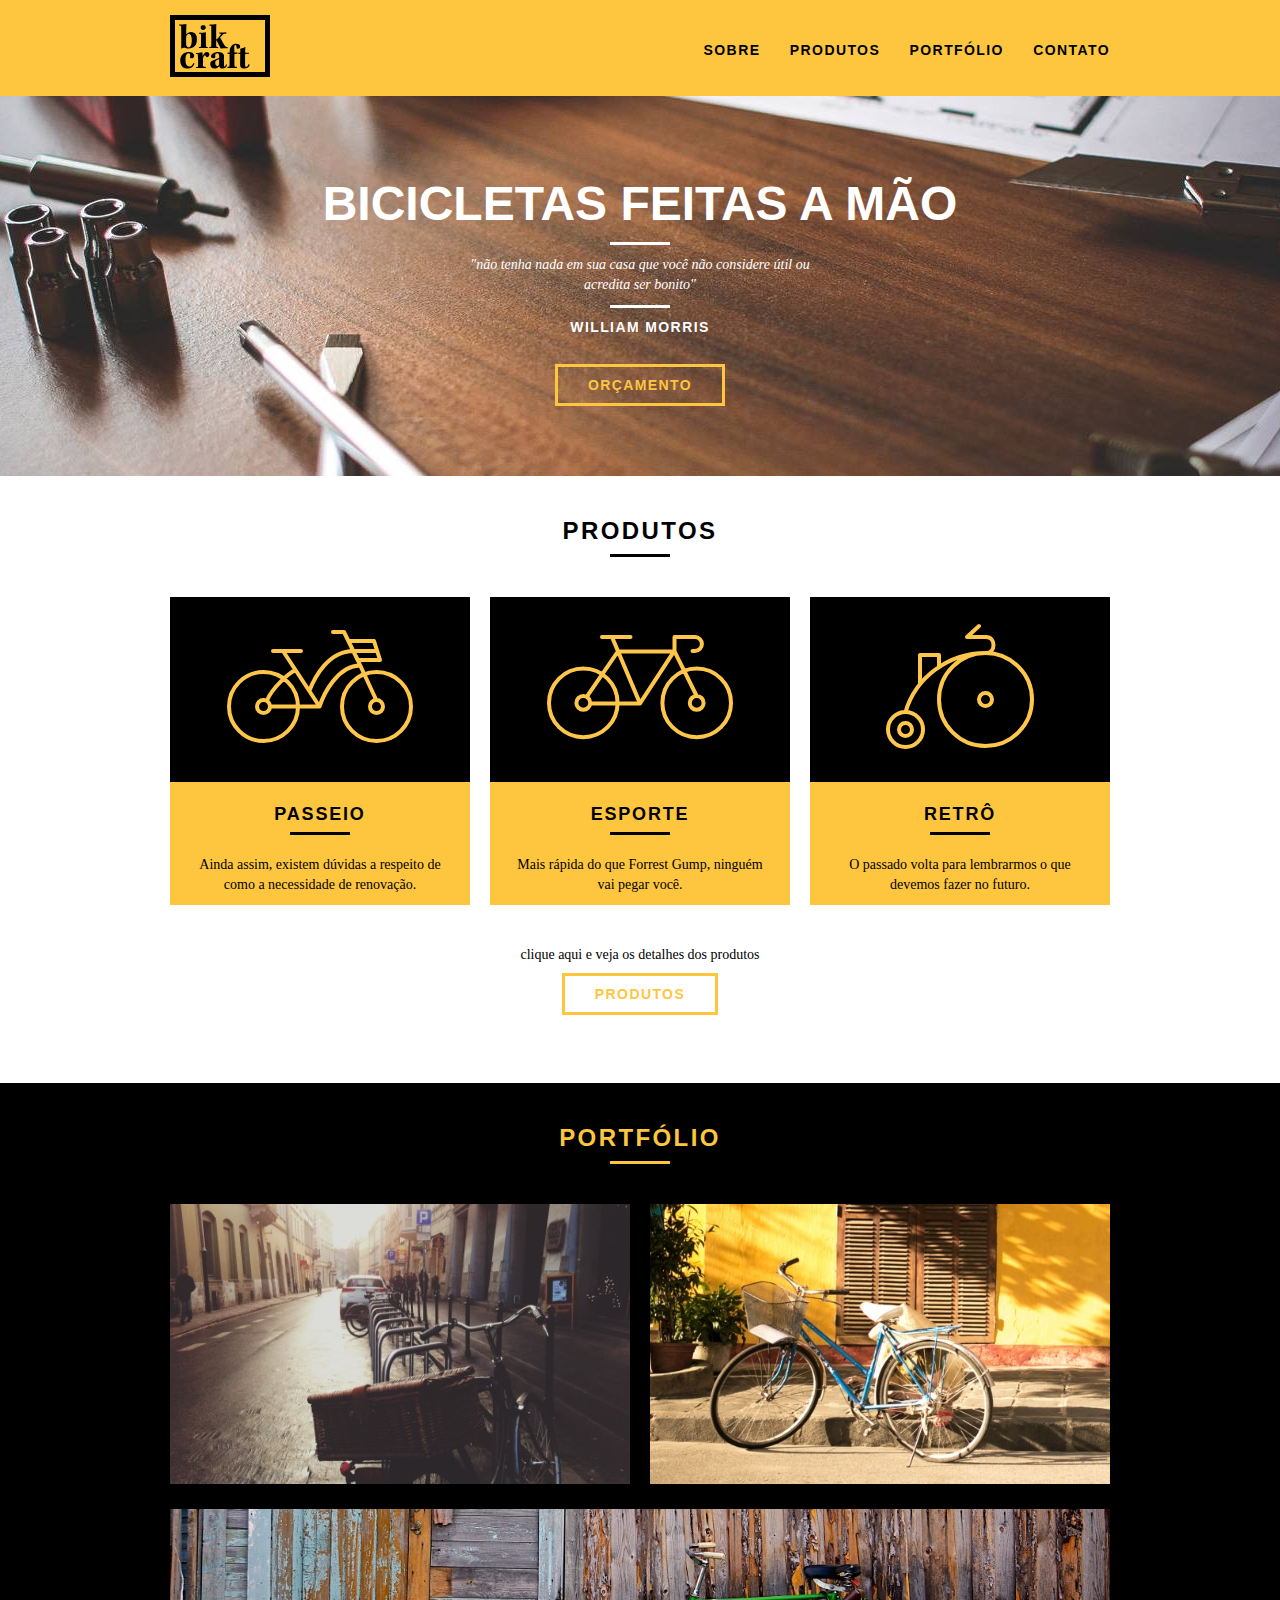
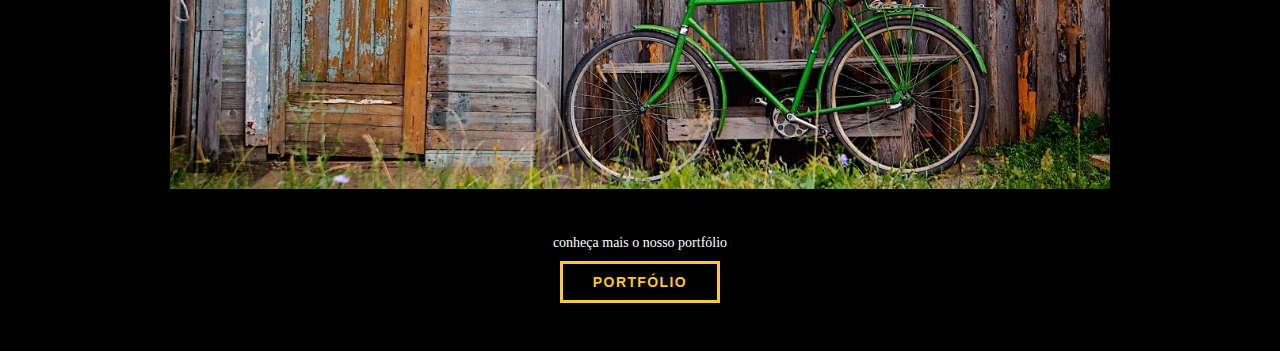
==== index.html @ dec58f5a "add portfolio home" ====
<!DOCTYPE html>
<html lang="pt-br">

<head>

  <link rel="stylesheet" href="css/normalize.css">
  <link rel="stylesheet" href="css/reset.css">
  <link rel="stylesheet" href="css/grid.css">
  <link rel="stylesheet" href="css/style.css">

  <meta charset="UTF-8">
  <meta http-equiv="X-UA-Compatible" content="IE=edge">
  <meta name="viewport" content="width=device-width, initial-scale=1.0">
  <title>Bikcraft</title>
</head>

<body>

  <header class="header">
    <div class="container">
      <a href="index.html" class="grid-4">
        <img src="img/bikcraft.svg" alt="logo">
      </a>
      <nav class="header_menu grid-12">
        <ul>
          <li><a href="sobre.html">Sobre</a></li>
          <li><a href="produtos.html">Produtos</a></li>
          <li><a href="portfolio.html">Portfólio</a></li>
          <li><a href="contato.html">Contato</a></li>
        </ul>
      </nav>
    </div>
  </header>

  <section class="introducao">
    <div class="container">
      <h1>Bicicletas feitas a mão</h1>
      <blockquote class="quote-externo">
        <p>"não tenha nada em sua casa que você não considere útil ou acredita ser bonito"</p>
        <cite>William Morris</cite>
      </blockquote>
      <a href="produtos.html" class="btn">Orçamento</a>
    </div>
  </section>

  <section class="container">
    <h2 class="subtitulo">Produtos</h2>
    <ul class="produtos_lista">
      <li class="grid-1-3">
        <div class="produtos_icone">
          <img src="./img/produtos/passeio.svg" alt="Bikecraft Passeio">
        </div>

        <h3>Passeio</h3>
        <p>Ainda assim, existem dúvidas a respeito de como a necessidade de renovação.</p>
      </li>
      <li class="grid-1-3">
        <div class="produtos_icone">
          <img src="./img/produtos/esporte.svg" alt="Bikecraft Esporte">
        </div>
        <h3>Esporte</h3>
        <p>Mais rápida do que Forrest Gump, ninguém vai pegar você.</p>
      </li>
      <li class="grid-1-3">
        <div class="produtos_icone">
          <img src="./img/produtos/retro.svg" alt="Bikecraft Retrô">
        </div>
        <h3>Retrô</h3>
        <p>O passado volta para lembrarmos o que devemos fazer no futuro.</p>
      </li>
    </ul>
    <div class="call-to-action">
      <p>clique aqui e veja os detalhes dos produtos</p>
      <div><a href="produtos.html" class="btn btn-preto">Produtos</a></div>
    </div>

  </section>

  <section class="portfolio">
    <div class="container ">
      <h2 class="subtitulo">Portfólio</h2>
      <ul class="portfolio_lista">
        <li class="grid-8"><img src="img/portfolio/retro.jpg" alt="Bicicleta Retrô"></li>
        <li class="grid-8"><img src="img/portfolio/passeio.jpg" alt="Bicicleta Passeio"></li>
        <li class="grid-16"><img src="img/portfolio/esporte.jpg" alt="Bicicleta Esporte"></li>
      </ul>
      <div class="call-to-action">
        <p>conheça mais o nosso portfólio</p>
        <div><a href="portfolio.html" class="btn">Portfólio</a></div>
      </div>
    </div>

  </section>



</body>

</html>
---- css/grid.css ----
*,
*:before,
*:after {
  -webkit-box-sizing: border-box;
  -moz-box-sizing: border-box;
  box-sizing: border-box;
}

.container {
  width: 960px;
  margin: 0 auto;
  padding: 0px;
  position: relative;
}

.container:after,
.container:before {
  content: " ";
  display: table;
}

.container:after {
  clear: both;
}

.grid-1,
.grid-2,
.grid-3,
.grid-4,
.grid-5,
.grid-6,
.grid-7,
.grid-8,
.grid-9,
.grid-10,
.grid-11,
.grid-12,
.grid-13,
.grid-14,
.grid-15,
.grid-16,
.grid-1-3 {
  float: left;
  margin-left: 10px;
  margin-right: 10px;
}

.grid-1 {
  width: 40px;
}
.grid-2 {
  width: 100px;
}
.grid-3 {
  width: 160px;
}
.grid-4 {
  width: 220px;
}
.grid-5 {
  width: 280px;
}
.grid-6 {
  width: 340px;
}
.grid-7 {
  width: 400px;
}
.grid-8 {
  width: 460px;
}
.grid-9 {
  width: 520px;
}
.grid-10 {
  width: 580px;
}
.grid-11 {
  width: 640px;
}
.grid-12 {
  width: 700px;
}
.grid-13 {
  width: 760px;
}
.grid-14 {
  width: 820px;
}
.grid-15 {
  width: 880px;
}
.grid-16 {
  width: 940px;
}
.grid-1-3 {
  width: 300px;
}
---- css/style.css ----
/* Estilos gerais */

body {
  font-family: Arial, Helvetica, sans-serif;
}

p {
  font-family: Georgia, "Times New Roman", Times, serif;
  font-size: 14px;
  line-height: 20px;
}

/* Fonts */
.introducao h1,
.introducao blockquote cite,
.btn,
.subtitulo {
  text-transform: uppercase;
}

.subtitulo {
  font-weight: bold;
  font-size: 24px;
  line-height: 30px;
  letter-spacing: 0.1em;
  color: black;
  text-align: center;
  margin-top: 40px;
  margin-bottom: 40px;
}

.subtitulo::after {
  content: "";
  display: block;
  width: 60px;
  height: 3px;
  background: black;
  margin: 8px auto 10px auto;
}

.btn {
  border: 3px solid #fec63e;
  padding: 10px 30px;
  color: #fec63e;
  font-size: 14px;
  line-height: 15px;
  letter-spacing: 0.1em;
  font-weight: bold;
}

.btn:hover {
  border: 3px solid #fff;

  color: #fff;
}

.btn-preto {
  color: #fec63e;
  border-color: #fec63e;
}

.btn-preto:hover {
  border: 3px solid black;

  color: black;
}

/* Header */

.header {
  width: 100%;
  background: #fec63e;
  padding: 15px 0;
}

.header_menu {
  text-align: right;
}

.header_menu ul li {
  display: inline-block;
  margin-left: 25px;
  margin-top: 25px;
}

.header_menu ul li a {
  color: black;
  font-weight: bold;
  text-transform: uppercase;
  letter-spacing: 0.1em;
  font-size: 14px;
  line-height: 20px;
  padding: 10px 0;
}

.header_menu ul li a:hover {
  color: white;
}

/* Introdução */

.introducao {
  width: 100%;
  height: 380px;
  background: url("../img/bg.jpg") no-repeat center;
  background-size: cover;
  text-align: center;
  color: white;
  padding-top: 80px;
}

.introducao h1 {
  font-size: 48px;
  font-weight: bold;
}

.quote-externo {
  max-width: 360px;
  margin: auto;
  margin-bottom: 40px;
}

.quote-externo p {
  font-style: italic;
}

.quote-externo p::before,
.quote-externo p::after {
  content: "";
  display: block;
  width: 60px;
  height: 3px;
  background: white;
  margin: 10px auto 10px auto;
}

.quote-externo cite {
  font-style: normal;
  font-weight: bold;
  font-size: 14px;
  letter-spacing: 0.1em;
}

/* Produtos */

.produtos {
  padding: 60px 0;
}

.produtos_lista li {
  background: #fec63e;
  text-align: center;
}

.produtos_icone {
  background: black;
  padding: 20px;
}

.produtos_lista h3 {
  font-size: 18px;
  margin-top: 20px;
  margin-bottom: 10px;
  text-transform: uppercase;
  font-weight: bold;
  letter-spacing: 0.1em;
  line-height: 25px;
}

.produtos_lista h3::after {
  content: "";
  display: block;
  width: 60px;
  height: 3px;
  background: black;
  margin: 5px auto 5px auto;
}

.produtos_lista p {
  padding: 10px 20px;
}

.call-to-action {
  text-align: center;
  clear: both;
  padding-top: 40px;
  margin-bottom: 60px;
}

.call-to-action p {
  margin-bottom: 20px;
}

/* Portfólios */

.portfolio {
  width: 100%;
  background: #000;
  margin-top: 20px;
}

.portfolio .subtitulo {
  color: #fec63e;
}

.portfolio .subtitulo::after {
  background: #fec63e;
}

.portfolio_lista li:last-child {
  margin-top: 20px;
}

.portfolio .call-to-action p {
  color: #fff;
}
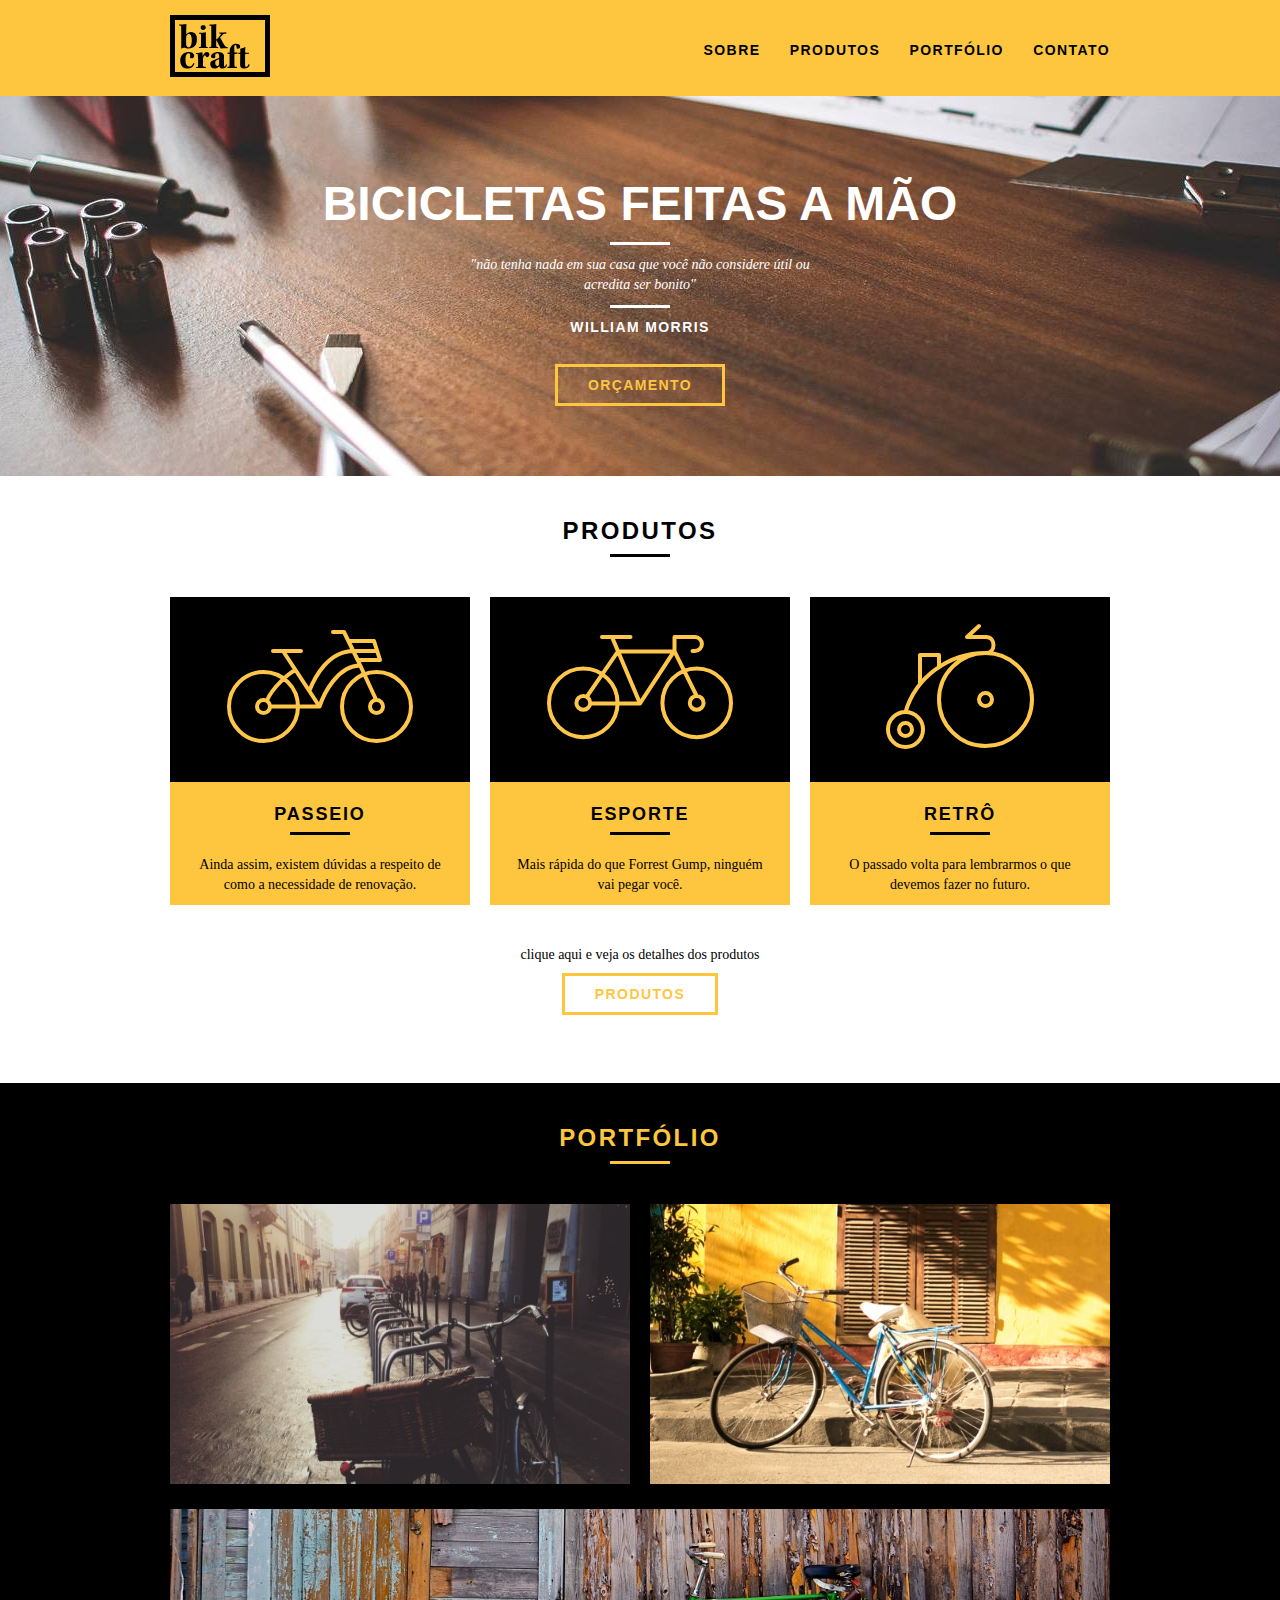
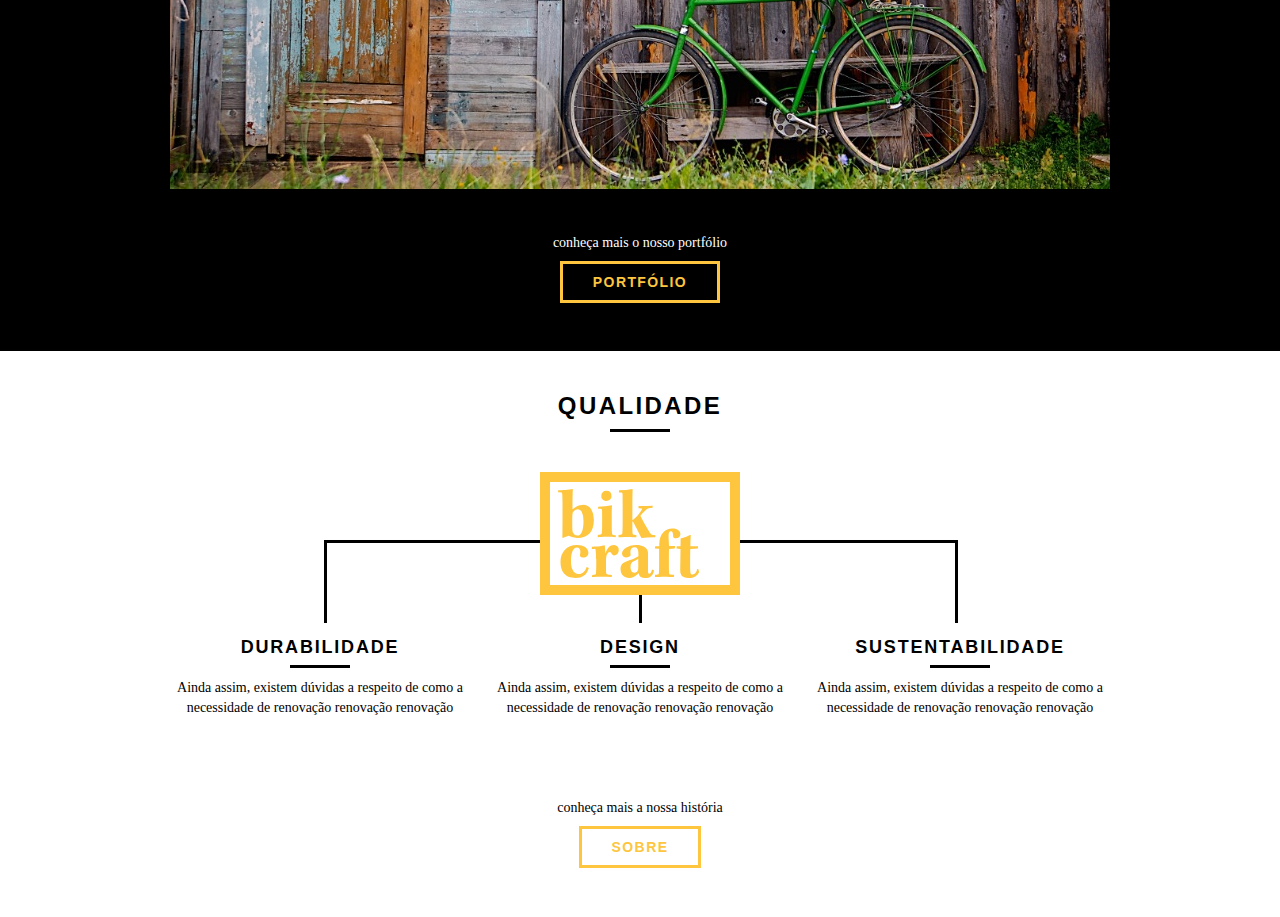
==== commit ad69d605: "add qualidade home" ====
--- a/index.html
+++ b/index.html
@@ -92,6 +92,30 @@
 
   </section>
 
+  <section class="qualidade container">
+    <h2 class="subtitulo">Qualidade</h2>
+    <img src="./img/bikcraft-qualidade.svg" alt="Bikcraft Qualidade">
+    <ul class="qualidade_lista">
+      <li class="grid-1-3">
+        <h3>Durabilidade</h3>
+        <p>Ainda assim, existem dúvidas a respeito de como a necessidade de renovação renovação renovação</p>
+      </li>
+      <li class="grid-1-3">
+        <h3>Design</h3>
+        <p>Ainda assim, existem dúvidas a respeito de como a necessidade de renovação renovação renovação</p>
+      </li>
+      <li class="grid-1-3">
+        <h3>Sustentabilidade</h3>
+        <p>Ainda assim, existem dúvidas a respeito de como a necessidade de renovação renovação renovação</p>
+      </li>
+    </ul>
+    <div class="call-to-action">
+      <p>conheça mais a nossa história</p>
+      <div><a href="sobre.html" class="btn btn-preto">Sobre</a></div>
+    </div>
+
+  </section>
+
 
 
 </body>
--- a/css/style.css
+++ b/css/style.css
@@ -214,3 +214,54 @@
 .portfolio .call-to-action p {
   color: #fff;
 }
+
+/* Qualidade */
+
+.qualidade {
+  position: relative;
+}
+
+.qualidade_lista {
+  padding-top: 20px;
+}
+
+.qualidade::after {
+  content: "";
+  width: 634px;
+  height: 83px;
+  display: block;
+  background: url("../img/linhas.svg") no-repeat center;
+  position: absolute;
+  top: 189px;
+  right: 162px;
+  z-index: -1;
+}
+
+.qualidade img {
+  margin: auto;
+  display: block;
+}
+
+.qualidade_lista li {
+  text-align: center;
+  padding: 0 0 40px;
+}
+
+.qualidade_lista h3 {
+  font-size: 18px;
+  margin-top: 20px;
+  margin-bottom: 10px;
+  text-transform: uppercase;
+  font-weight: bold;
+  letter-spacing: 0.1em;
+  line-height: 25px;
+}
+
+.qualidade_lista h3::after {
+  content: "";
+  display: block;
+  width: 60px;
+  height: 3px;
+  background: black;
+  margin: 5px auto 5px auto;
+}
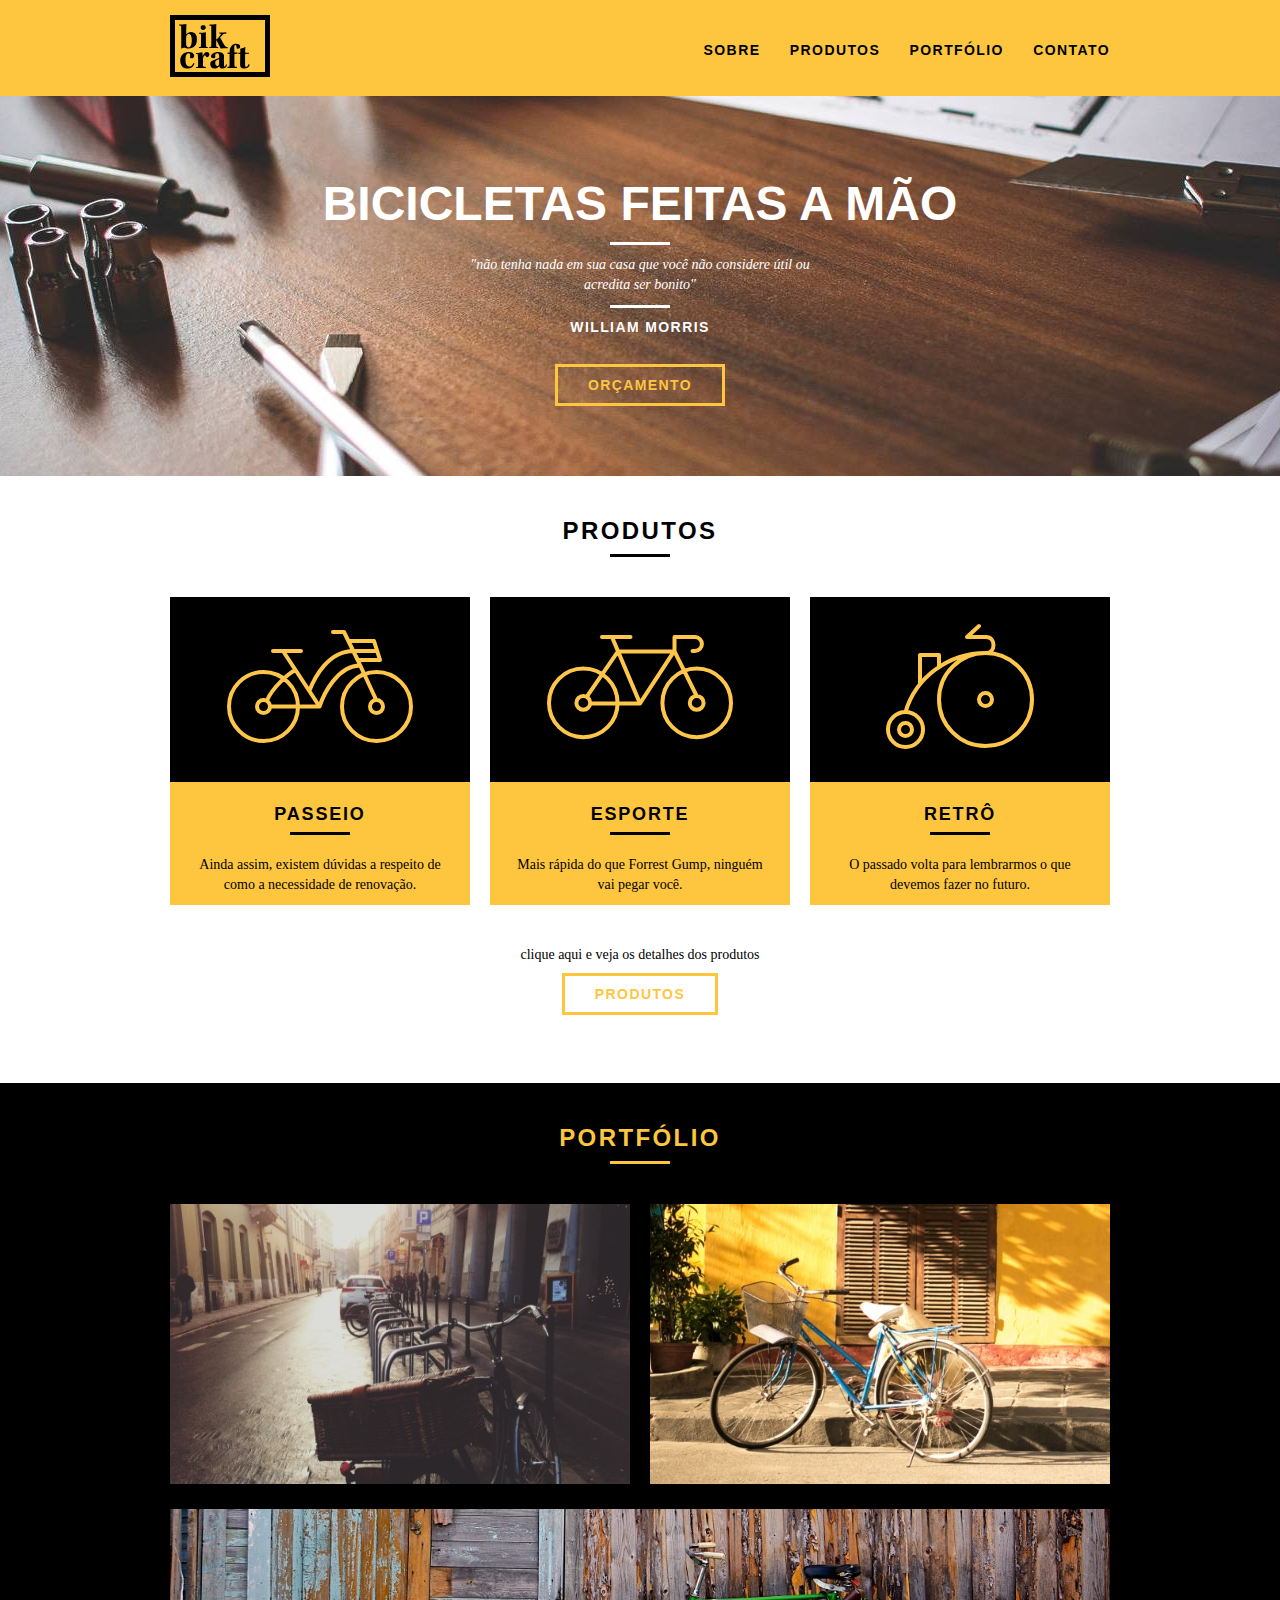
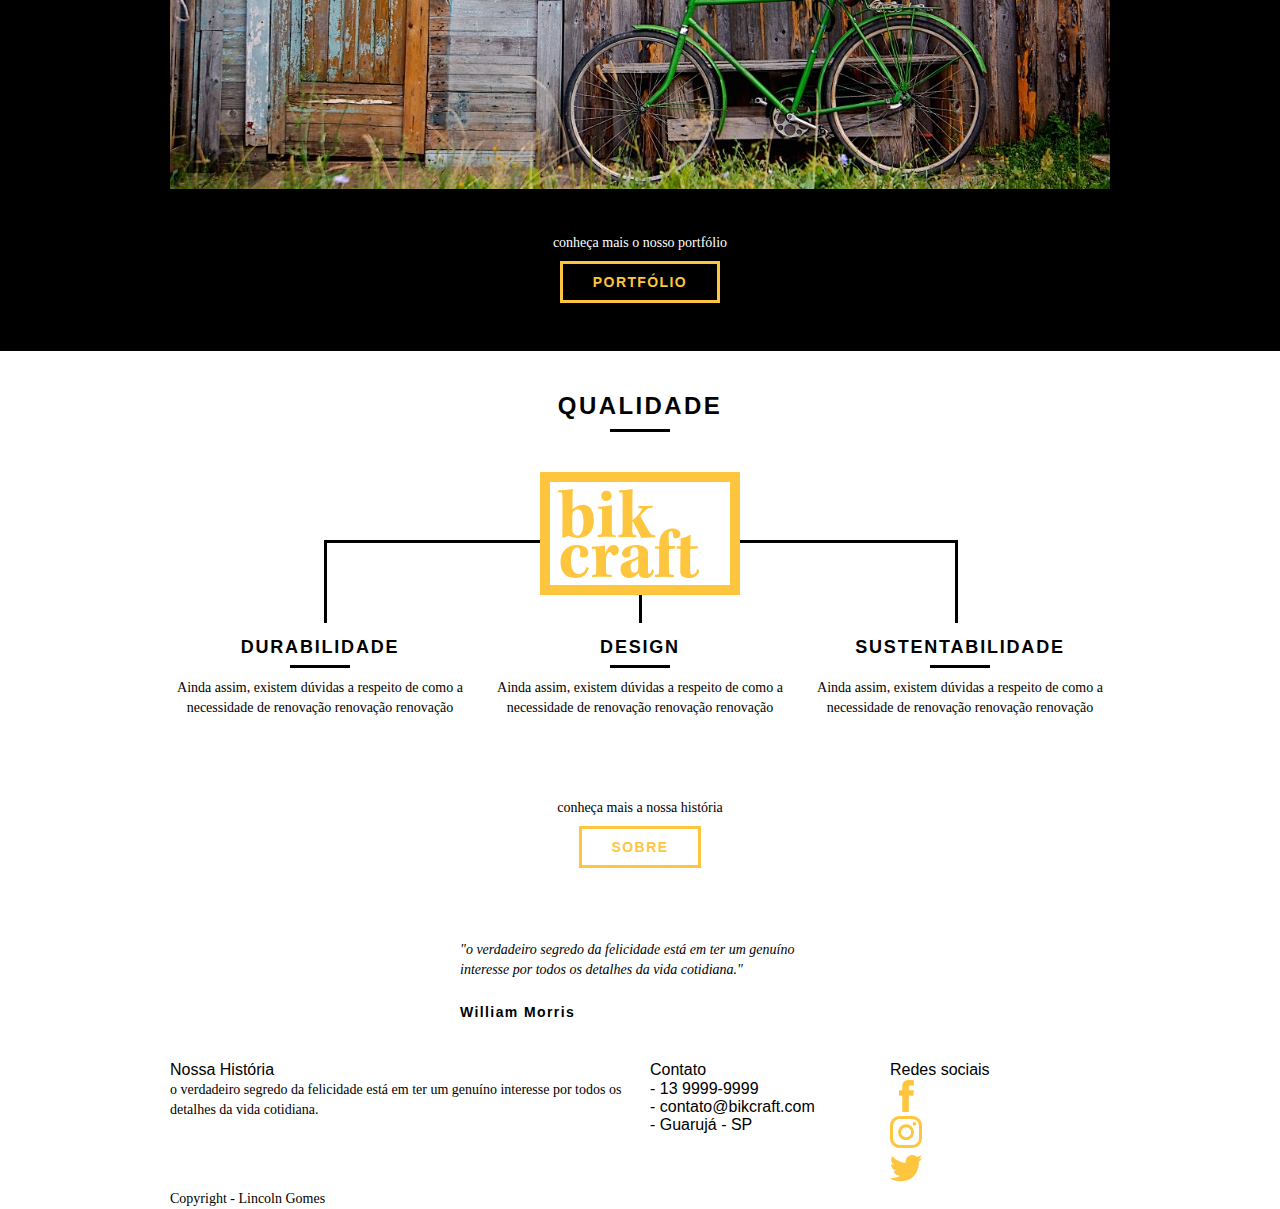
==== commit fe469ca1: "add footer home" ====
--- a/index.html
+++ b/index.html
@@ -116,6 +116,60 @@
 
   </section>
 
+  <section class="quebra">
+    <blockquote class="quote-externo container">
+      <p>
+        "o verdadeiro segredo da felicidade está em ter um genuíno interesse por todos os detalhes da vida cotidiana."
+      </p>
+      <cite>William Morris</cite>
+    </blockquote>
+
+  </section>
+
+  <footer class="footer">
+    <div class="footer_info container ">
+
+      <div class="grid-8 footer_historia">
+        <h3>Nossa História</h3>
+        <p>o verdadeiro segredo da felicidade está em ter um genuíno interesse por todos os detalhes da vida cotidiana.</p>
+      </div>
+      <div class="grid-4 footer_contato">
+        <h3>Contato</h3>
+        <ul>
+          <li>- 13 9999-9999</li>
+          <li>- contato@bikcraft.com</li>
+          <li>- Guarujá - SP</li>
+        </ul>
+      </div>
+      <div class="grid-4 footer_rede">
+        <h3>Redes sociais</h3>
+        <ul>
+          <li>
+            <a href="#"><img src="./img/redes-sociais/facebook.svg" alt="Bikcraft Facebook"></a>
+          </li>
+          <li>
+            <a href="#"><img src="./img/redes-sociais/instagram.svg" alt="Bikcraft Instagram"></a>
+          </li>
+          <li>
+            <a href="#"><img src="./img/redes-sociais/twitter.svg" alt="Bikcraft Twitter"></a>
+          </li>
+        </ul>
+      </div>
+
+    </div>
+
+
+    <div class="copy">
+      <div class="container">
+        <p class="grid-16">Copyright - Lincoln Gomes</p>
+      </div>
+
+    </div>
+
+
+
+  </footer>
+
 
 
 </body>
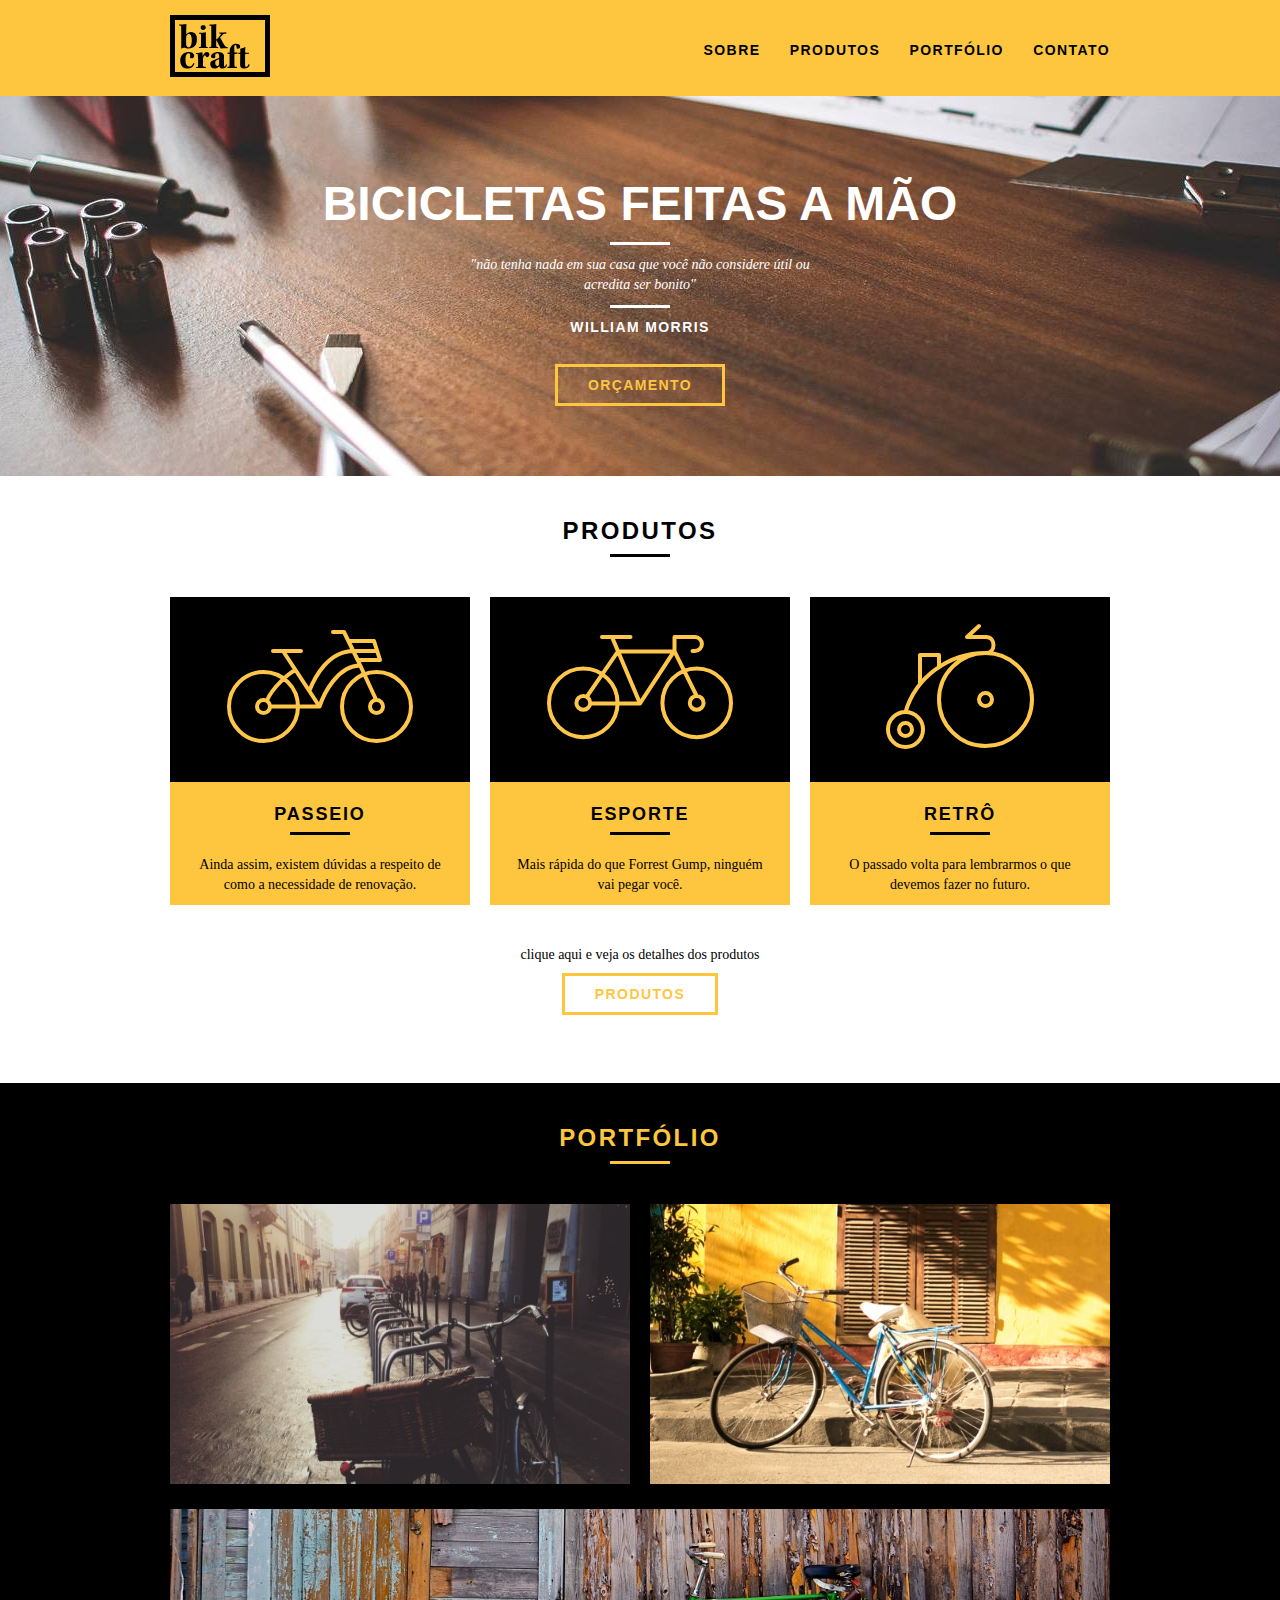
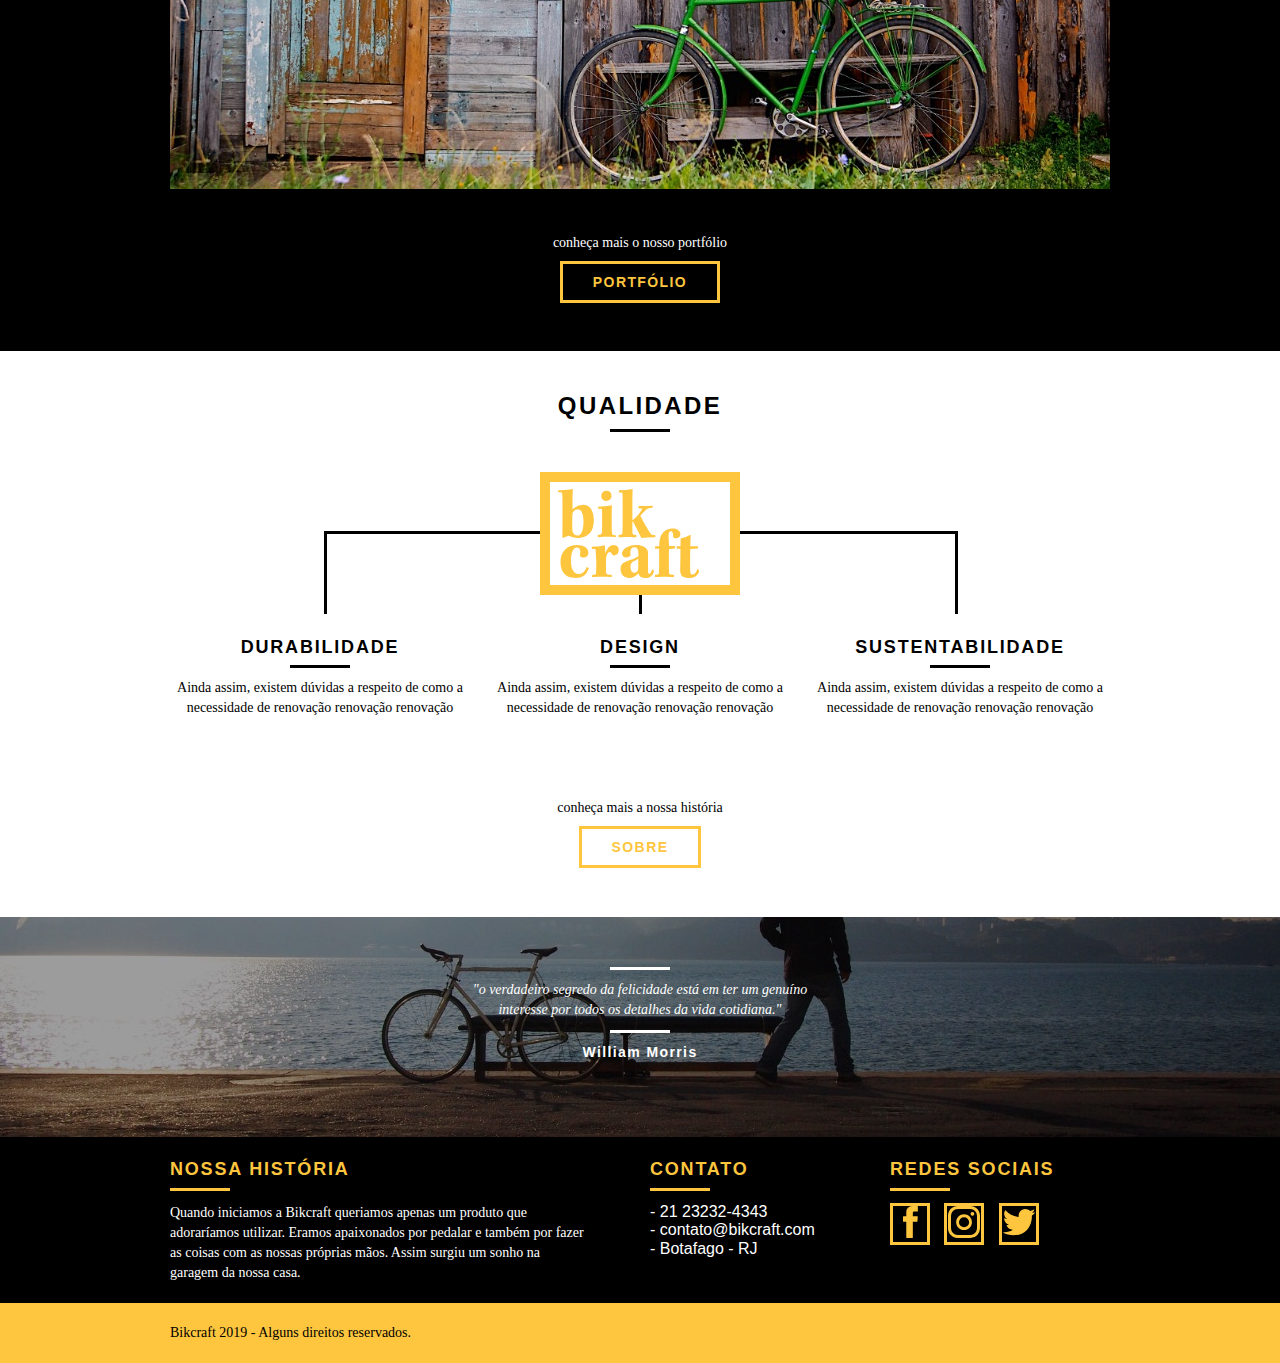
==== commit e57f744d: "fix bug home" ====
--- a/index.html
+++ b/index.html
@@ -126,51 +126,42 @@
 
   </section>
 
-  <footer class="footer">
-    <div class="footer_info container ">
+  <footer>
+    <div class="footer">
+      <div class="container">
 
-      <div class="grid-8 footer_historia">
-        <h3>Nossa História</h3>
-        <p>o verdadeiro segredo da felicidade está em ter um genuíno interesse por todos os detalhes da vida cotidiana.</p>
+        <div class="grid-8 footer_historia">
+          <h3>Nossa História</h3>
+          <p>Quando iniciamos a Bikcraft queriamos apenas um produto que adoraríamos utilizar. Eramos apaixonados por pedalar e também por fazer as coisas com as nossas próprias mãos. Assim surgiu um sonho na garagem da nossa casa.</p>
+        </div>
+
+        <div class="grid-4 footer_contato">
+          <h3>Contato</h3>
+          <ul>
+            <li>- 21 23232-4343</li>
+            <li>- contato@bikcraft.com</li>
+            <li>- Botafago - RJ</li>
+          </ul>
+        </div>
+
+        <div class="grid-4 footer_redes">
+          <h3>Redes sociais</h3>
+          <ul>
+            <li><a href="http://facebook.com" target="_blank"><img src="img/redes-sociais/facebook.svg"></a></li>
+            <li><a href="http://instagram.com" target="_blank"><img src="img/redes-sociais/instagram.svg"></a></li>
+            <li><a href="http://twitter.com" target="_blank"><img src="img/redes-sociais/twitter.svg"></a></li>
+          </ul>
+        </div>
+
       </div>
-      <div class="grid-4 footer_contato">
-        <h3>Contato</h3>
-        <ul>
-          <li>- 13 9999-9999</li>
-          <li>- contato@bikcraft.com</li>
-          <li>- Guarujá - SP</li>
-        </ul>
-      </div>
-      <div class="grid-4 footer_rede">
-        <h3>Redes sociais</h3>
-        <ul>
-          <li>
-            <a href="#"><img src="./img/redes-sociais/facebook.svg" alt="Bikcraft Facebook"></a>
-          </li>
-          <li>
-            <a href="#"><img src="./img/redes-sociais/instagram.svg" alt="Bikcraft Instagram"></a>
-          </li>
-          <li>
-            <a href="#"><img src="./img/redes-sociais/twitter.svg" alt="Bikcraft Twitter"></a>
-          </li>
-        </ul>
-      </div>
-
     </div>
-
 
     <div class="copy">
       <div class="container">
-        <p class="grid-16">Copyright - Lincoln Gomes</p>
+        <p class="grid-16">Bikcraft 2019 - Alguns direitos reservados.</p>
       </div>
-
     </div>
-
-
-
   </footer>
-
-
 
 </body>
 
--- a/css/style.css
+++ b/css/style.css
@@ -11,7 +11,8 @@
 }
 
 /* Fonts */
-.introducao h1,
+h1,
+h3,
 .introducao blockquote cite,
 .btn,
 .subtitulo {
@@ -83,6 +84,10 @@
   margin-top: 25px;
 }
 
+.header_menu ul li .menu_selecionado {
+  color: white;
+}
+
 .header_menu ul li a {
   color: black;
   font-weight: bold;
@@ -141,6 +146,34 @@
   letter-spacing: 0.1em;
 }
 
+.introducao-interna h1 {
+  font-size: 36px;
+  font-weight: bold;
+  text-transform: uppercase;
+  color: white;
+  margin: auto 0;
+  text-align: center;
+}
+
+.introducao-interna p {
+  color: white;
+  margin: auto 0;
+  text-align: center;
+}
+
+.introducao-interna h1::after {
+  content: "";
+  display: block;
+  width: 60px;
+  height: 3px;
+  background: white;
+  margin: 8px auto 10px auto;
+}
+
+.introducao-interna {
+  margin: auto;
+}
+
 /* Produtos */
 
 .produtos {
@@ -232,8 +265,9 @@
   display: block;
   background: url("../img/linhas.svg") no-repeat center;
   position: absolute;
-  top: 189px;
-  right: 162px;
+  top: 180px;
+  right: 164px;
+  left: 164px;
   z-index: -1;
 }
 
@@ -265,3 +299,71 @@
   background: black;
   margin: 5px auto 5px auto;
 }
+
+/*  Quebra  */
+
+.quebra {
+  width: 100%;
+  height: 220px;
+  background: url(../img/bg-footer.jpg) no-repeat center;
+  background-size: cover;
+  text-align: center;
+  color: white;
+  padding-top: 40px;
+}
+
+/*  Footer  */
+
+.footer {
+  width: 100%;
+  padding: 20px 0;
+  display: block;
+  background: black;
+  color: white;
+}
+
+.footer h3 {
+  font-size: 18px;
+  line-height: 25px;
+  color: #fec63e;
+  text-transform: uppercase;
+  letter-spacing: 0.1em;
+  font-weight: bold;
+}
+
+.footer h3:after {
+  content: "";
+  display: block;
+  width: 60px;
+  height: 3px;
+  background: #fec63e;
+  margin: 6px 0 12px 0;
+}
+
+.footer p {
+  line-height: 20px;
+}
+
+.footer_historia {
+  padding-right: 40px;
+}
+
+.footer_redes ul li {
+  display: inline-block;
+  margin-right: 10px;
+}
+
+.footer_redes ul li a {
+  border: 3px solid #fec63e;
+  display: block;
+  width: 40px;
+  padding-right: 8px;
+  padding-left: 1px;
+  margin: auto;
+}
+
+.copy {
+  width: 100%;
+  background: #fec63e;
+  padding: 20px 0;
+}
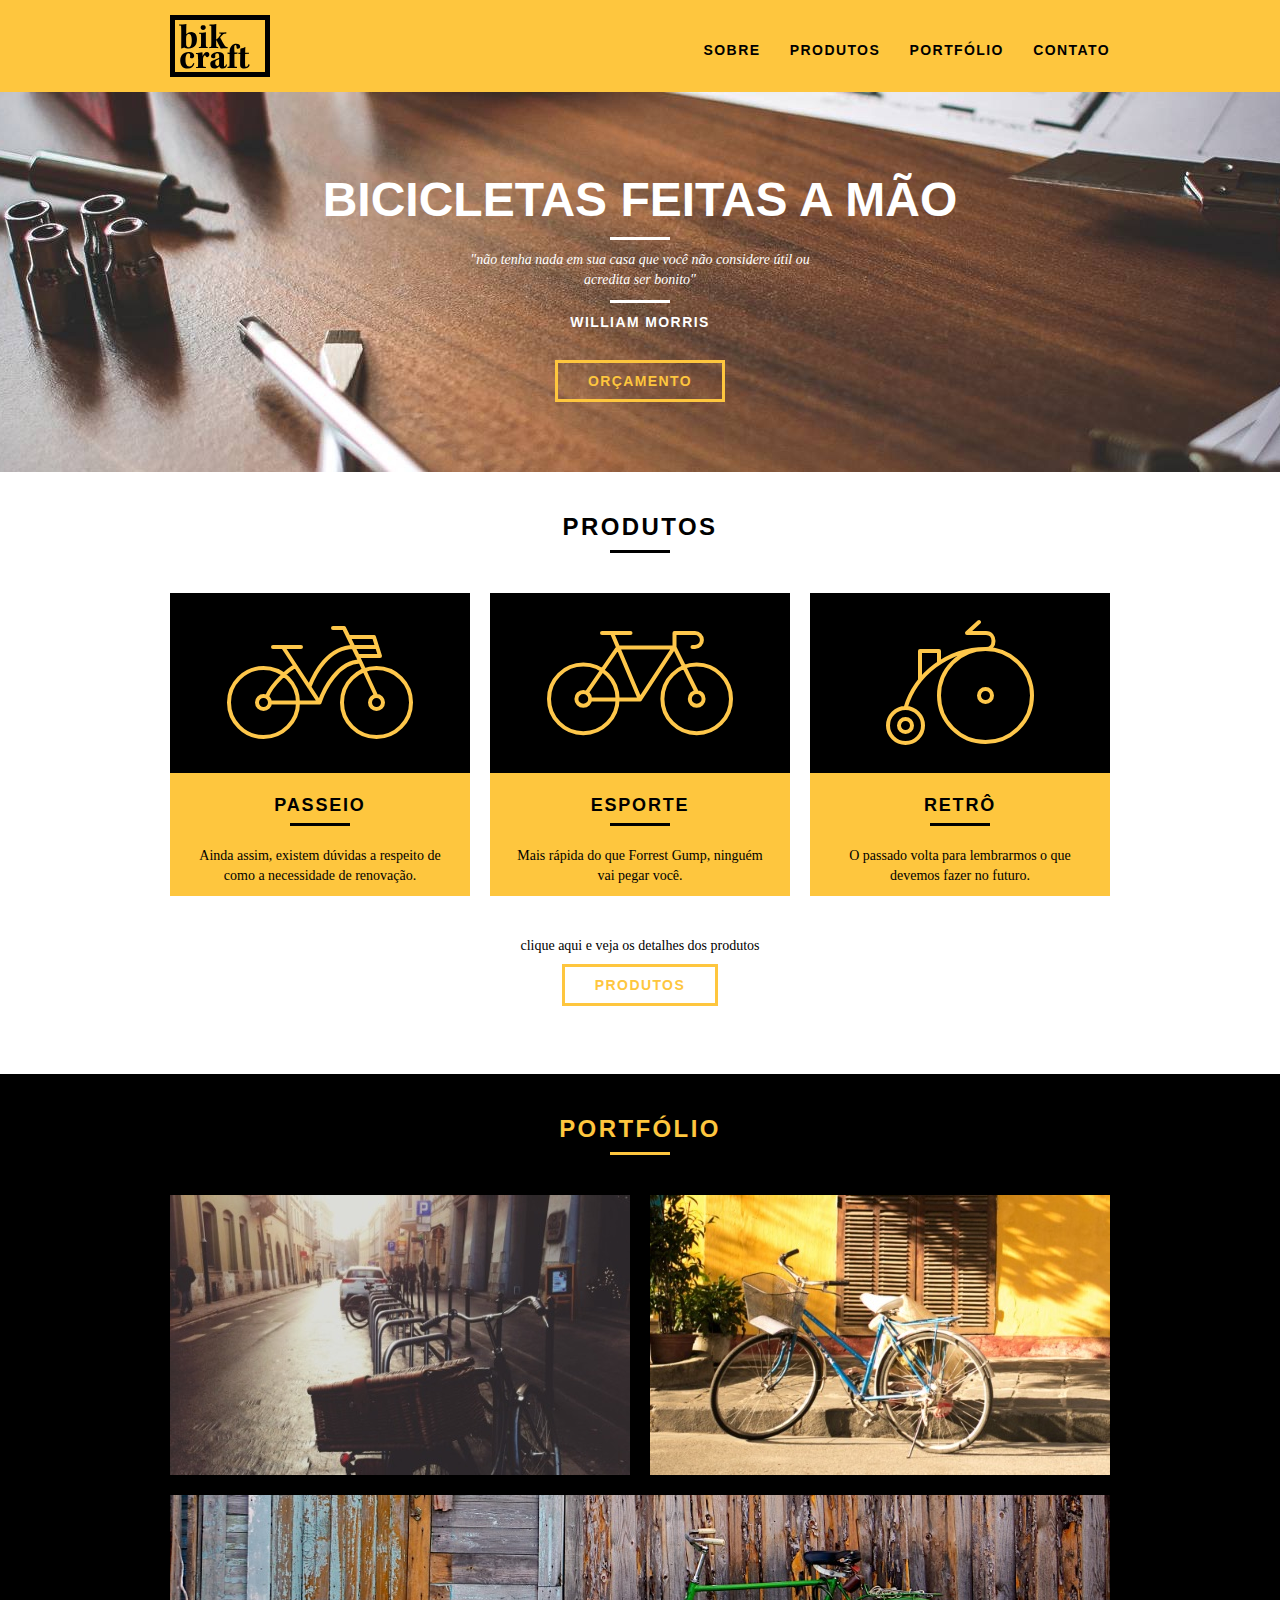
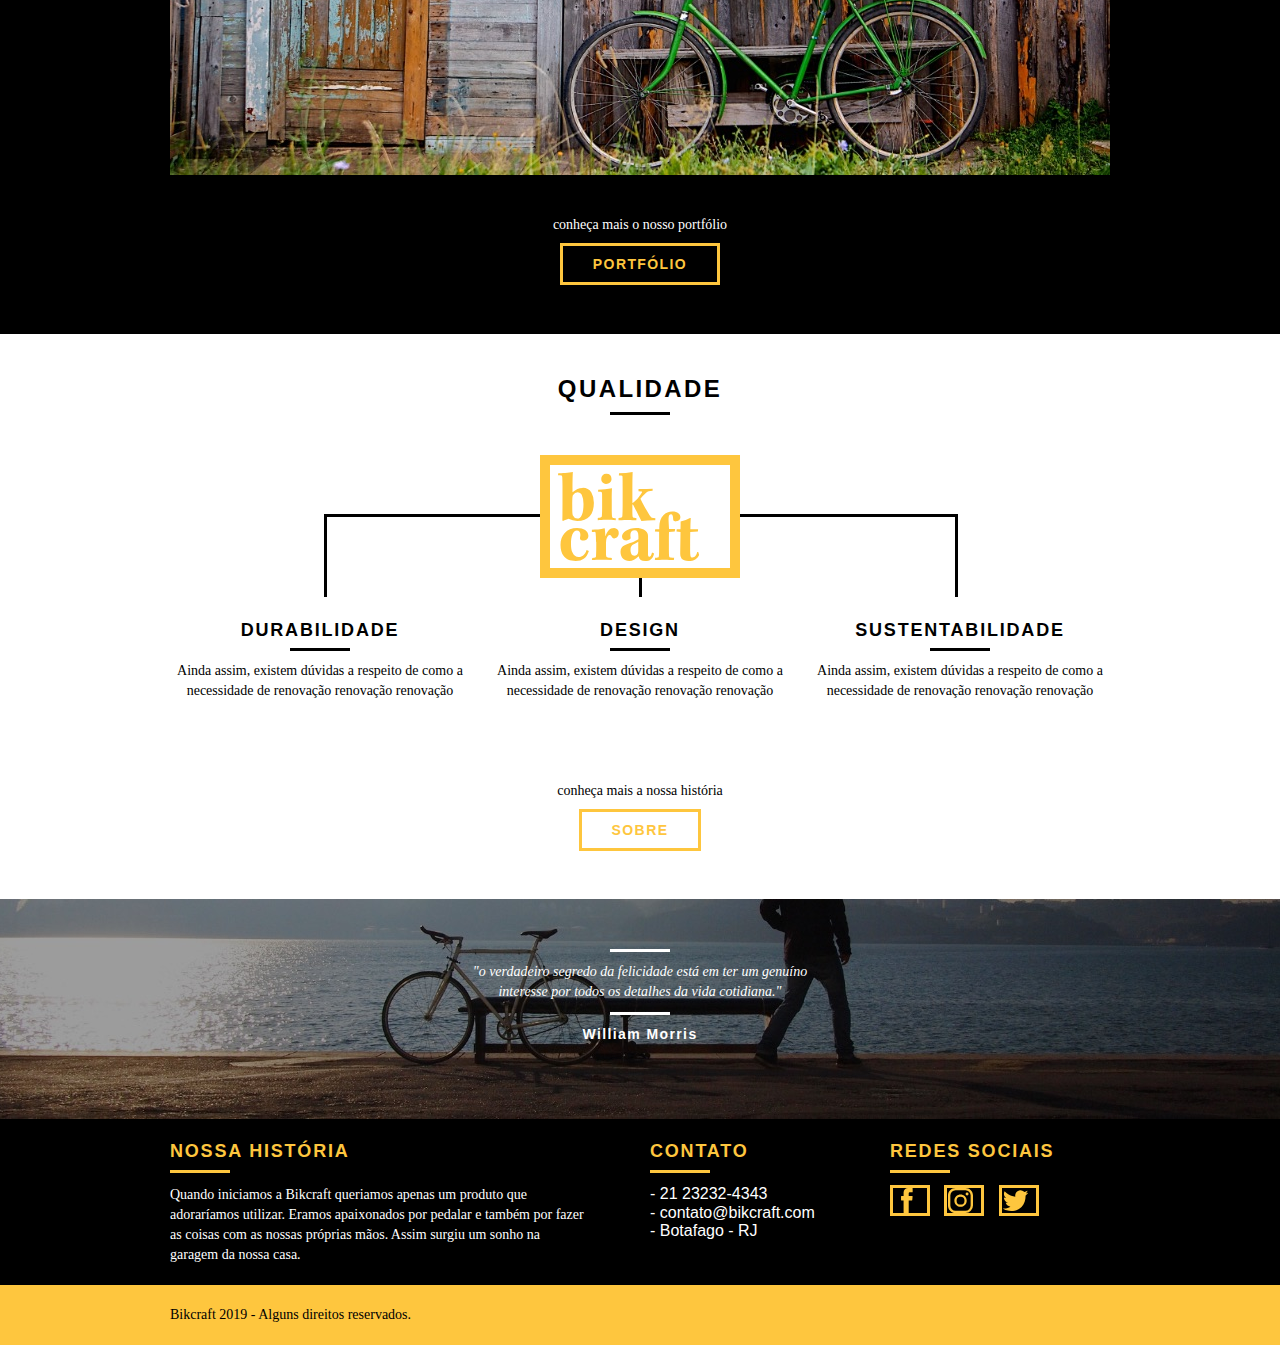
==== commit bae6a625: "add responsive.css" ====
--- a/index.html
+++ b/index.html
@@ -7,6 +7,8 @@
   <link rel="stylesheet" href="css/reset.css">
   <link rel="stylesheet" href="css/grid.css">
   <link rel="stylesheet" href="css/style.css">
+  <link rel="stylesheet" href="css/responsivo.css">
+
 
   <meta charset="UTF-8">
   <meta http-equiv="X-UA-Compatible" content="IE=edge">
--- a/css/grid.css
+++ b/css/grid.css
@@ -96,3 +96,89 @@
 .grid-1-3 {
   width: 300px;
 }
+
+@media only screen and (min-width: 788px) and (max-width: 979px) {
+  .container {
+    width: 768px;
+  }
+
+  .grid-1 {
+    width: 28px;
+  }
+  .grid-2 {
+    width: 76px;
+  }
+  .grid-3 {
+    width: 124px;
+  }
+  .grid-4 {
+    width: 172px;
+  }
+  .grid-5 {
+    width: 220px;
+  }
+  .grid-6 {
+    width: 268px;
+  }
+  .grid-7 {
+    width: 316px;
+  }
+  .grid-8 {
+    width: 364px;
+  }
+  .grid-9 {
+    width: 412px;
+  }
+  .grid-10 {
+    width: 460px;
+  }
+  .grid-11 {
+    width: 508px;
+  }
+  .grid-12 {
+    width: 556px;
+  }
+  .grid-13 {
+    width: 604px;
+  }
+  .grid-14 {
+    width: 652px;
+  }
+  .grid-15 {
+    width: 700px;
+  }
+  .grid-16 {
+    width: 748px;
+  }
+  .grid-1-3 {
+    width: 236px;
+  }
+}
+
+@media only screen and (max-width: 787px) {
+  .container {
+    width: 300px;
+  }
+
+  .grid-1,
+  .grid-2,
+  .grid-3,
+  .grid-4,
+  .grid-5,
+  .grid-6,
+  .grid-7,
+  .grid-8,
+  .grid-9,
+  .grid-10,
+  .grid-11,
+  .grid-12,
+  .grid-13,
+  .grid-14,
+  .grid-15,
+  .grid-16,
+  .grid-1-3 {
+    width: 300px;
+    margin: 0 0 20px 0;
+    float: none;
+  }
+}
--- a/css/style.css
+++ b/css/style.css
@@ -8,6 +8,11 @@
   font-family: Georgia, "Times New Roman", Times, serif;
   font-size: 14px;
   line-height: 20px;
+}
+
+img {
+  display: block;
+  max-width: 100%;
 }
 
 /* Fonts */
@@ -185,6 +190,10 @@
   text-align: center;
 }
 
+.produtos_lista li img {
+  margin: 0 auto;
+}
+
 .produtos_icone {
   background: black;
   padding: 20px;
@@ -367,3 +376,12 @@
   background: #fec63e;
   padding: 20px 0;
 }
+
+.contato_mapa {
+  padding-bottom: 60px;
+}
+
+.contato_mapa img {
+  width: 100%;
+  display: block;
+}
--- a/css/responsivo.css
+++ b/css/responsivo.css
@@ -0,0 +1,62 @@
+/*  Estilo para tablet */
+
+@media only screen and (min-width: 788px) and (max-width: 979px) {
+  .qualidade::after {
+    right: 66px;
+    left: 68px;
+  }
+}
+
+/*  Estilo para mobile */
+@media only screen and (max-width: 787px) {
+  /* Header */
+
+  .header {
+    position: relative;
+    padding-bottom: 0;
+  }
+
+  .header img {
+    margin: 0 auto 20px auto;
+  }
+
+  .header_menu {
+    text-align: center;
+  }
+
+  .header_menu ul li {
+    margin: 5px;
+  }
+
+  .header_menu ul li a {
+    border: 4px solid black;
+    width: 136px;
+    display: block;
+    float: left;
+  }
+
+  .header_menu ul li a:hover {
+    border-color: white;
+  }
+
+  /* Introdução */
+
+  .introducao h1 {
+    font-size: 36px;
+  }
+
+  .introducao {
+    margin-top: 0;
+    padding-top: 20px;
+    background: url("../img/bg-mobile.jpg") no-repeat center;
+  }
+
+  .qualidade::after {
+    display: none;
+    margin: 0 auto;
+  }
+
+  .call-to-action {
+    margin-top: -50px;
+  }
+}
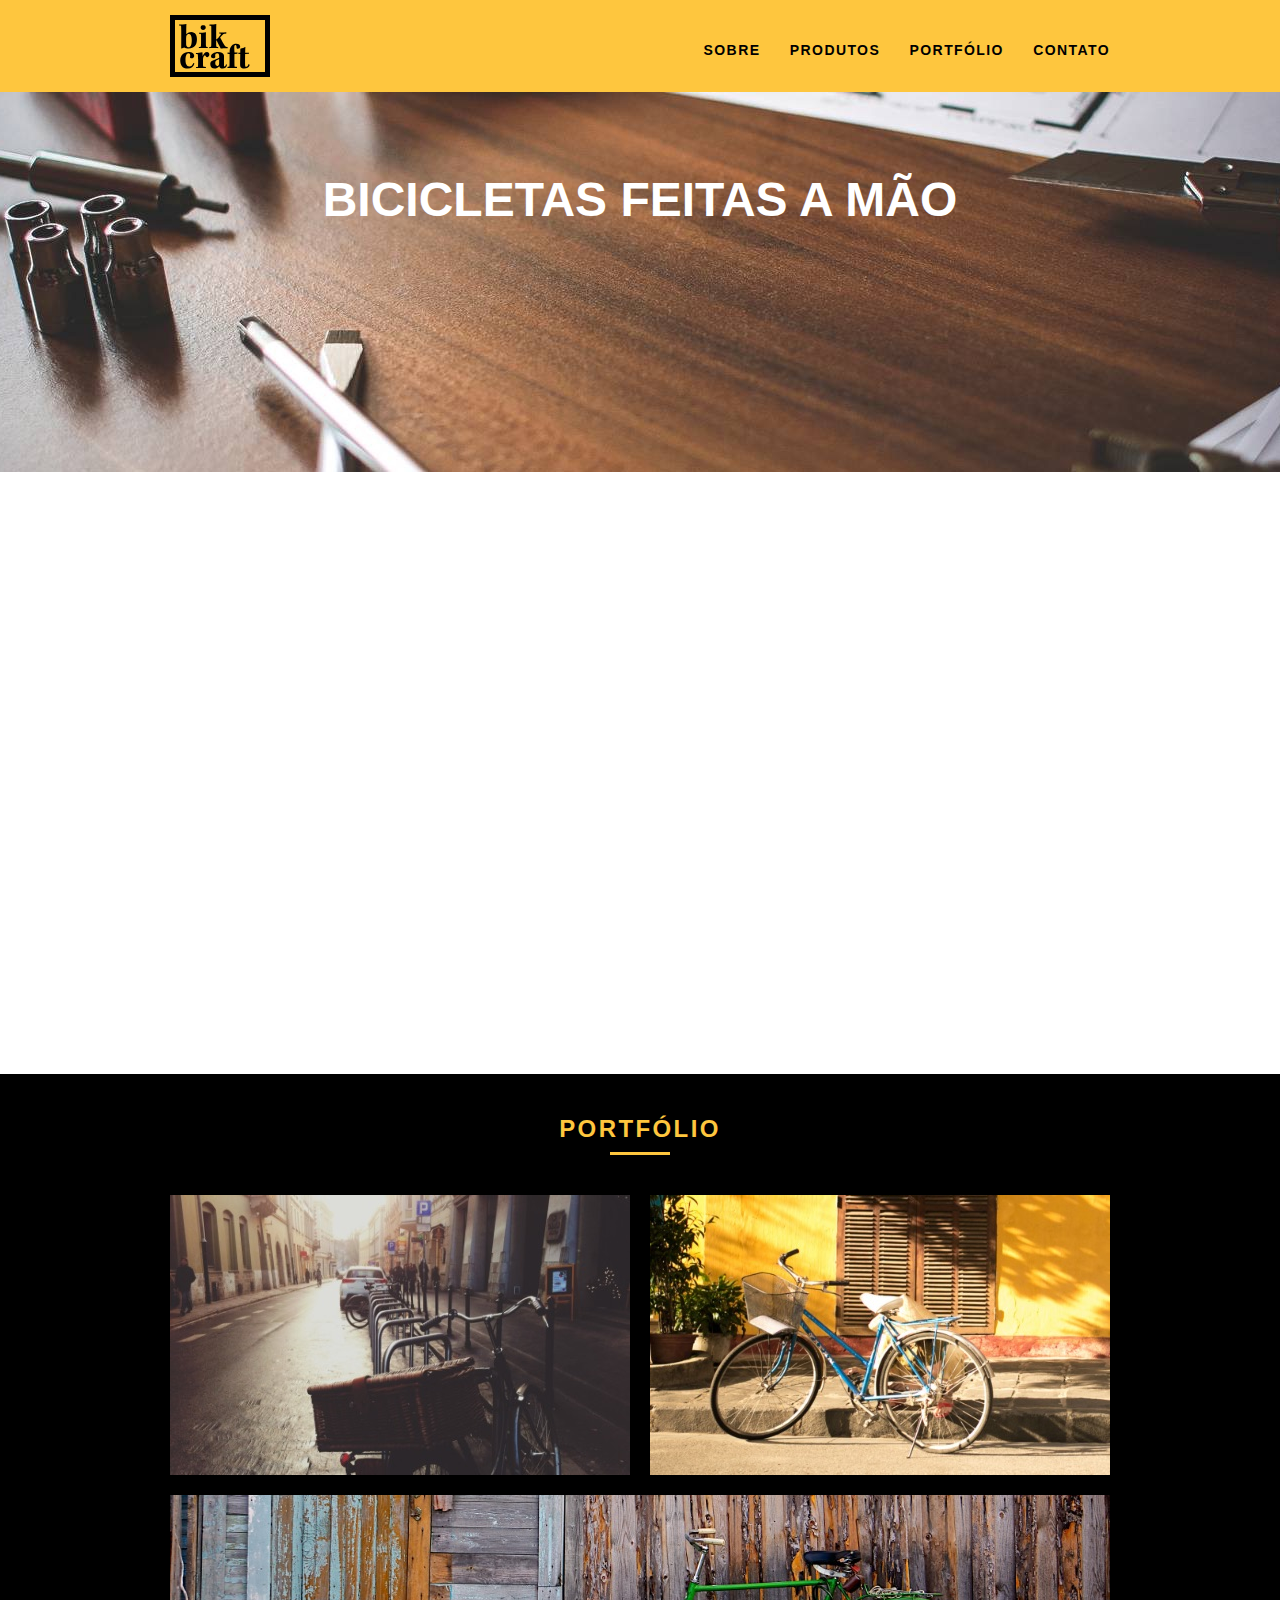
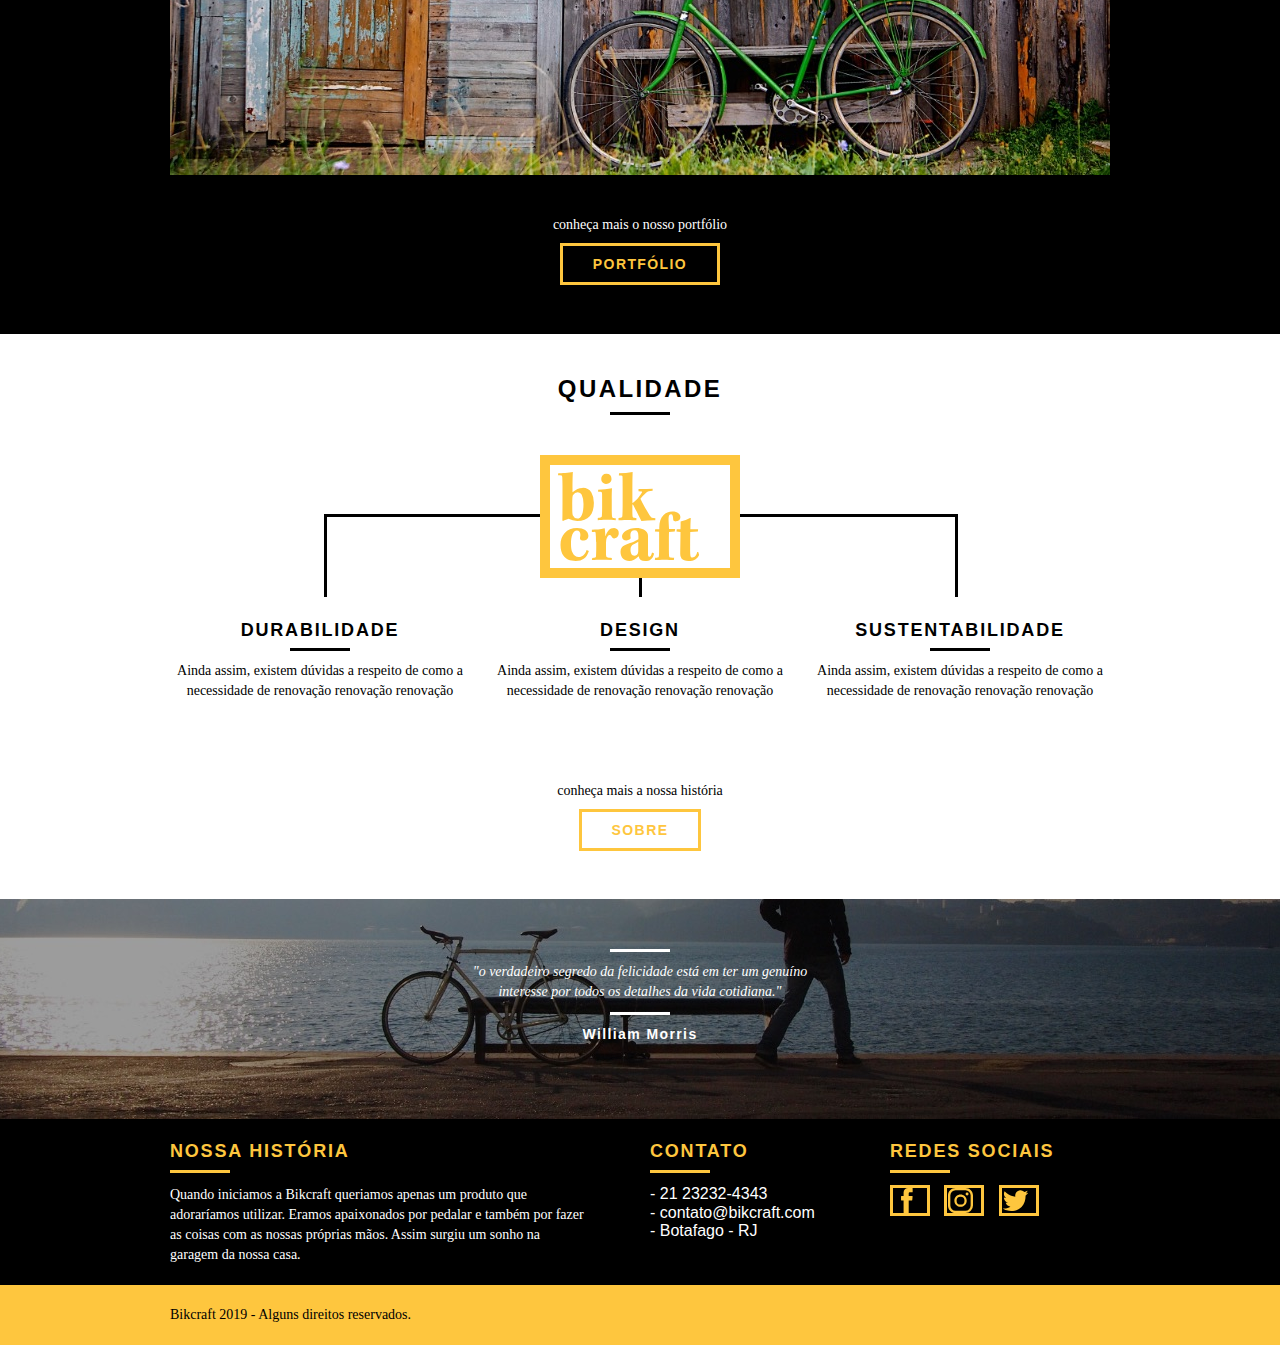
==== commit 1004420f: "add simple-anime pages" ====
--- a/index.html
+++ b/index.html
@@ -8,6 +8,7 @@
   <link rel="stylesheet" href="css/grid.css">
   <link rel="stylesheet" href="css/style.css">
   <link rel="stylesheet" href="css/responsivo.css">
+  <script>document.documentElement.classList.add("js");</script>
 
 
   <meta charset="UTF-8">
@@ -17,6 +18,8 @@
 </head>
 
 <body>
+
+
 
   <header class="header">
     <div class="container">
@@ -36,17 +39,17 @@
 
   <section class="introducao">
     <div class="container">
-      <h1>Bicicletas feitas a mão</h1>
-      <blockquote class="quote-externo">
+      <h1 data-anime="400" class="fadeInDown">Bicicletas feitas a mão</h1>
+      <blockquote data-anime="800" class="fadeInDown quote-externo">
         <p>"não tenha nada em sua casa que você não considere útil ou acredita ser bonito"</p>
         <cite>William Morris</cite>
       </blockquote>
-      <a href="produtos.html" class="btn">Orçamento</a>
+      <a data-anime="1200" href="produtos.html" class="fadeInDown btn">Orçamento</a>
     </div>
   </section>
 
-  <section class="container">
-    <h2 class="subtitulo">Produtos</h2>
+  <section data-anime="1600" class=" fadeInDown container">
+    <h2 class="  subtitulo">Produtos</h2>
     <ul class="produtos_lista">
       <li class="grid-1-3">
         <div class="produtos_icone">
@@ -165,6 +168,11 @@
     </div>
   </footer>
 
+
+  <script src="./js/simple-anime.js"></script>
+  <script src="./js/script.js"></script>
+
+
 </body>
 
 </html>--- a/css/style.css
+++ b/css/style.css
@@ -385,3 +385,60 @@
   width: 100%;
   display: block;
 }
+
+/* Javascript */
+
+.js [data-slide] {
+  position: relative;
+}
+
+.js [data-slide] > * {
+  position: absolute;
+  top: 0px;
+  opacity: 0;
+}
+
+.js [data-slide] > .active {
+  position: relative;
+  opacity: 1;
+  transition: opacity 500ms;
+}
+
+.js [data-slide-nav] {
+  display: block;
+  text-align: center;
+  margin-top: 20px;
+}
+
+.js [data-slide-nav] button {
+  display: inline-block;
+  width: 12px;
+  height: 12px;
+  margin: 4px;
+  border: none;
+  padding: 0px;
+  border-radius: 9px;
+  text-indent: -99px;
+  overflow: hidden;
+  background: #1d1d1d;
+}
+
+.js [data-slide-nav] button.active {
+  background: #fec63e;
+}
+
+.js [data-anime] {
+  opacity: 0;
+  transform: translate3d(0, -20px, 0);
+}
+
+.js .fadeInDown {
+  transform: translate3d(0, -20px, 0);
+}
+/* Voltar ao normal */
+
+.js .anime {
+  opacity: 1;
+  transform: none;
+  transition: opacity 800ms, transform 800ms;
+}
--- a/css/responsivo.css
+++ b/css/responsivo.css
@@ -4,6 +4,25 @@
   .qualidade::after {
     right: 66px;
     left: 68px;
+  }
+
+  .produto_item h2 {
+    top: -150px;
+  }
+
+  .produto_info p {
+    font-size: 14px;
+    padding: 10px 30px;
+
+    height: 120px;
+  }
+
+  .produto_info ul li {
+    width: 181px;
+  }
+
+  .produto_icone {
+    padding: 41px 0;
   }
 }
 
@@ -39,6 +58,10 @@
     border-color: white;
   }
 
+  .header_menu ul li .menu_selecionado {
+    border-color: white;
+  }
+
   /* Introdução */
 
   .introducao h1 {
@@ -59,4 +82,74 @@
   .call-to-action {
     margin-top: -50px;
   }
+
+  /* Sobre*/
+
+  .missao_sobre p {
+    font-size: 14px;
+    line-height: 20px;
+    padding-right: 0px;
+  }
+
+  .missao_sobre ul li {
+    line-height: 25px;
+  }
+
+  /* Produtos */
+
+  .produto_item h2 {
+    font-size: 36px;
+    text-transform: uppercase;
+    color: white;
+    letter-spacing: 0.1em;
+    font-weight: bold;
+    position: relative;
+    top: -180px;
+    text-align: center;
+    margin-bottom: -60px;
+  }
+
+  .produto_item h2 {
+    top: -100px;
+    margin-bottom: -68px;
+  }
+
+  .produto_info p {
+    font-size: 14px;
+    height: auto;
+    padding: 10px 30px;
+  }
+
+  .produto_info ul li {
+    width: 149px;
+    font-size: 14px;
+    line-height: 20px;
+    padding-top: 16px;
+  }
+
+  .form,
+  .orcamento_dados ul {
+    padding-right: 0px;
+  }
+
+  .produto_icone {
+    padding: 41px 0;
+  }
+
+  /* Contato */
+  .contato {
+    padding-bottom: 40px;
+    padding-top: 40px;
+  }
+
+  .contato .form {
+    margin-bottom: 40px;
+  }
+
+  .orcamento_dados ul li {
+    width: 100%;
+    margin-right: 1px;
+
+    text-align: -webkit-center;
+  }
 }
